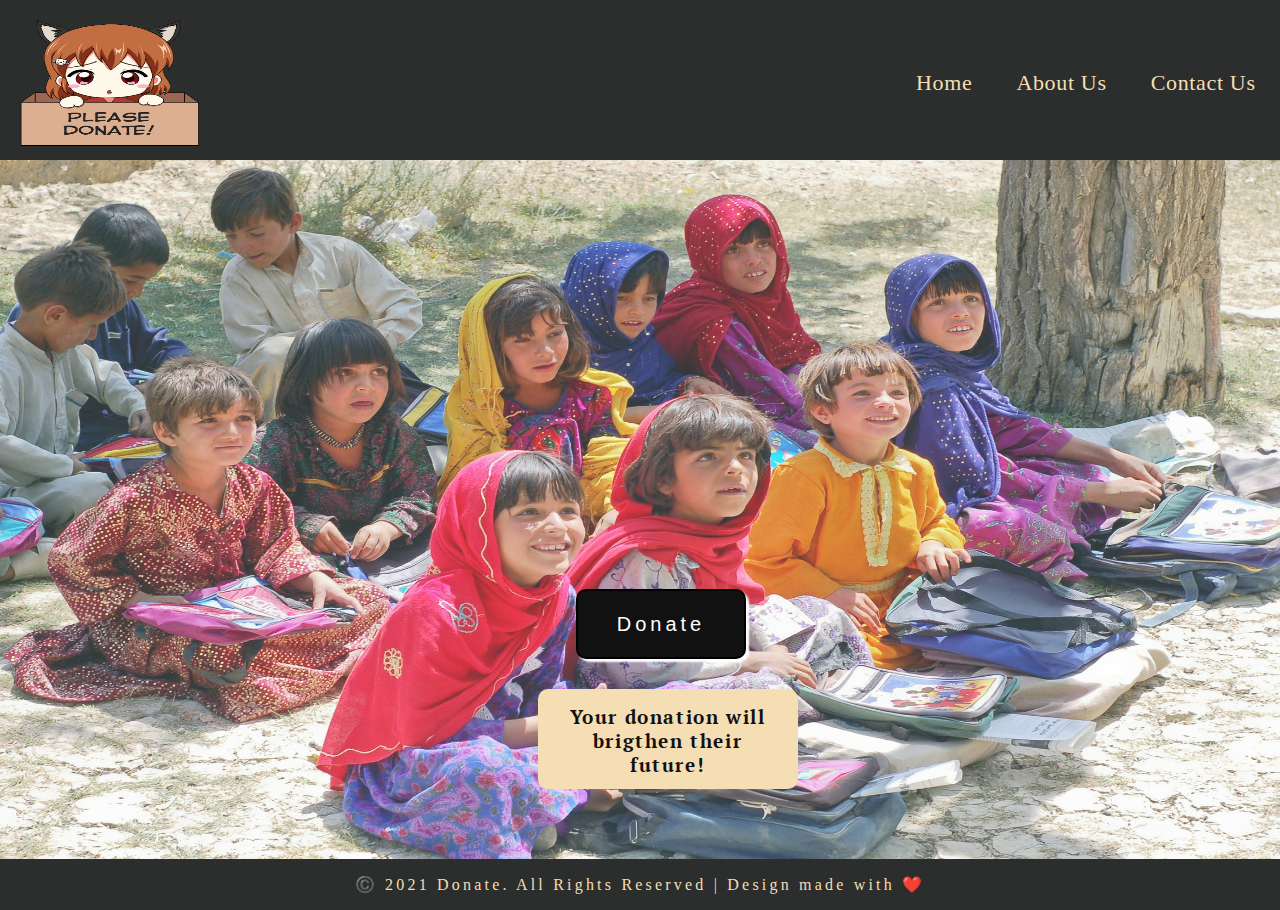
==== index.html @ 9c0eafb1 "new changes" ====
<!DOCTYPE html>
<html lang="en">
<head>
    <meta charset="UTF-8">
    <meta http-equiv="X-UA-Compatible" content="IE=edge">
    <meta name="viewport" content="width=device-width, initial-scale=1.0">
    <title>Donate</title>
    <link rel="stylesheet" href="styles.css">
    <!-- favicon -->
    <link rel="icon" href="images/logo.png">
    <!-- fonts -->
    <link rel="preconnect" href="https://fonts.gstatic.com">
    <link href="https://fonts.googleapis.com/css2?family=PT+Serif:ital@1&display=swap" rel="stylesheet">
</head>
<body>
    <!-- navbar -->
    <nav>
        <div class="container">
            <img class="logo" src="images/logo.png" alt="logo">
            <ul class="navbar">
                <li><a href="#index">Home</a></li>
                <li><a href="https://www.google.com">About Us</a></li></li>
                <li><a href="https://www.google.com">Contact Us</a></li></li>
            </ul>
        </div>
    </nav>

    <!-- main section -->
    <div class="main">
        <img class="wallpaper" src="images/Educate.jpeg" alt="educate wallpaper">
        <button class="btn" onclick="location.href='donate.html'">Donate</button>
        <div class="text-container">
            <h3>Your donation will brigthen their future!</h3>
            
        </div>

    </div>

    <!-- footer -->
    <footer>
        <div class="footer">
            <p>©️ 2021 Donate. All Rights Reserved | Design made with ❤️</p>
        </div>
        
    </footer>
</body>
</html>
---- styles.css ----
*{
    margin: 0;
    padding: 0;
    box-sizing: border-box;
    overflow-x: hidden;
}

/* navbar */
nav {
    background-color: #2b2e2c;
    height: 160px;

}

.container {
    position: relative;
    background-color: #2b2e2c;
}

.logo{
    height: 14vh;
    width: 14vw;
    margin: 20px;
}

.navbar {
    display: inline-block;
    position: absolute;
    top: 50px;
    left: 70%;
}
ul {
    /* border: white 2px solid; */
    width: 400px;
}

li {
    display: inline-flex;
    font-size: 22px;
    padding: 20px;
    letter-spacing: 0.03em; 
}

a {
    color: wheat;
    text-decoration: none;
}  

a:hover {
    text-decoration: underline;
}

/* main section */
.main{
    text-align: center;
    position: relative;

}
.wallpaper {
    opacity: 80%;
    max-width: 100%;
    margin-bottom: -5px;
    height: 700px;
    width: 100%;

}

.btn {
    display: block;
    position: absolute;
    bottom: 200px;
    left: 45%;
    text-align: center;
    padding: 1em ;
    color: white;
    background-color: #111;
    border-radius: 10px;
    border: 2px solid black;
    width: 170px;
    height: 70px;
    font-size: 20px;
    letter-spacing: 0.02sem;
    box-shadow: 3px 3px 2px #fff;
    letter-spacing: 0.2em;

}

.btn:hover {
    background-color: #2b2e2c;
    border: #2b2e2c 2px solid;
}

.text-container {
    display: block;
    position: absolute;
    bottom: 70px;
    left: 42%;
    font-family: 'PT Serif', serif;
    letter-spacing: 0.1em;
    font: 25px;
    background-color: wheat;
    color: #111;
    padding: 1em 2em;
    height: 100px;
    width: 260px;
    z-index: 2;
    margin-top: -130px;
    border-radius: 10px;
}

/* footer */
.footer {
    text-align: center;
    background-color: #2b2e2c;
    color: wheat;
    padding: 1em;
    letter-spacing: 0.2em;;

}
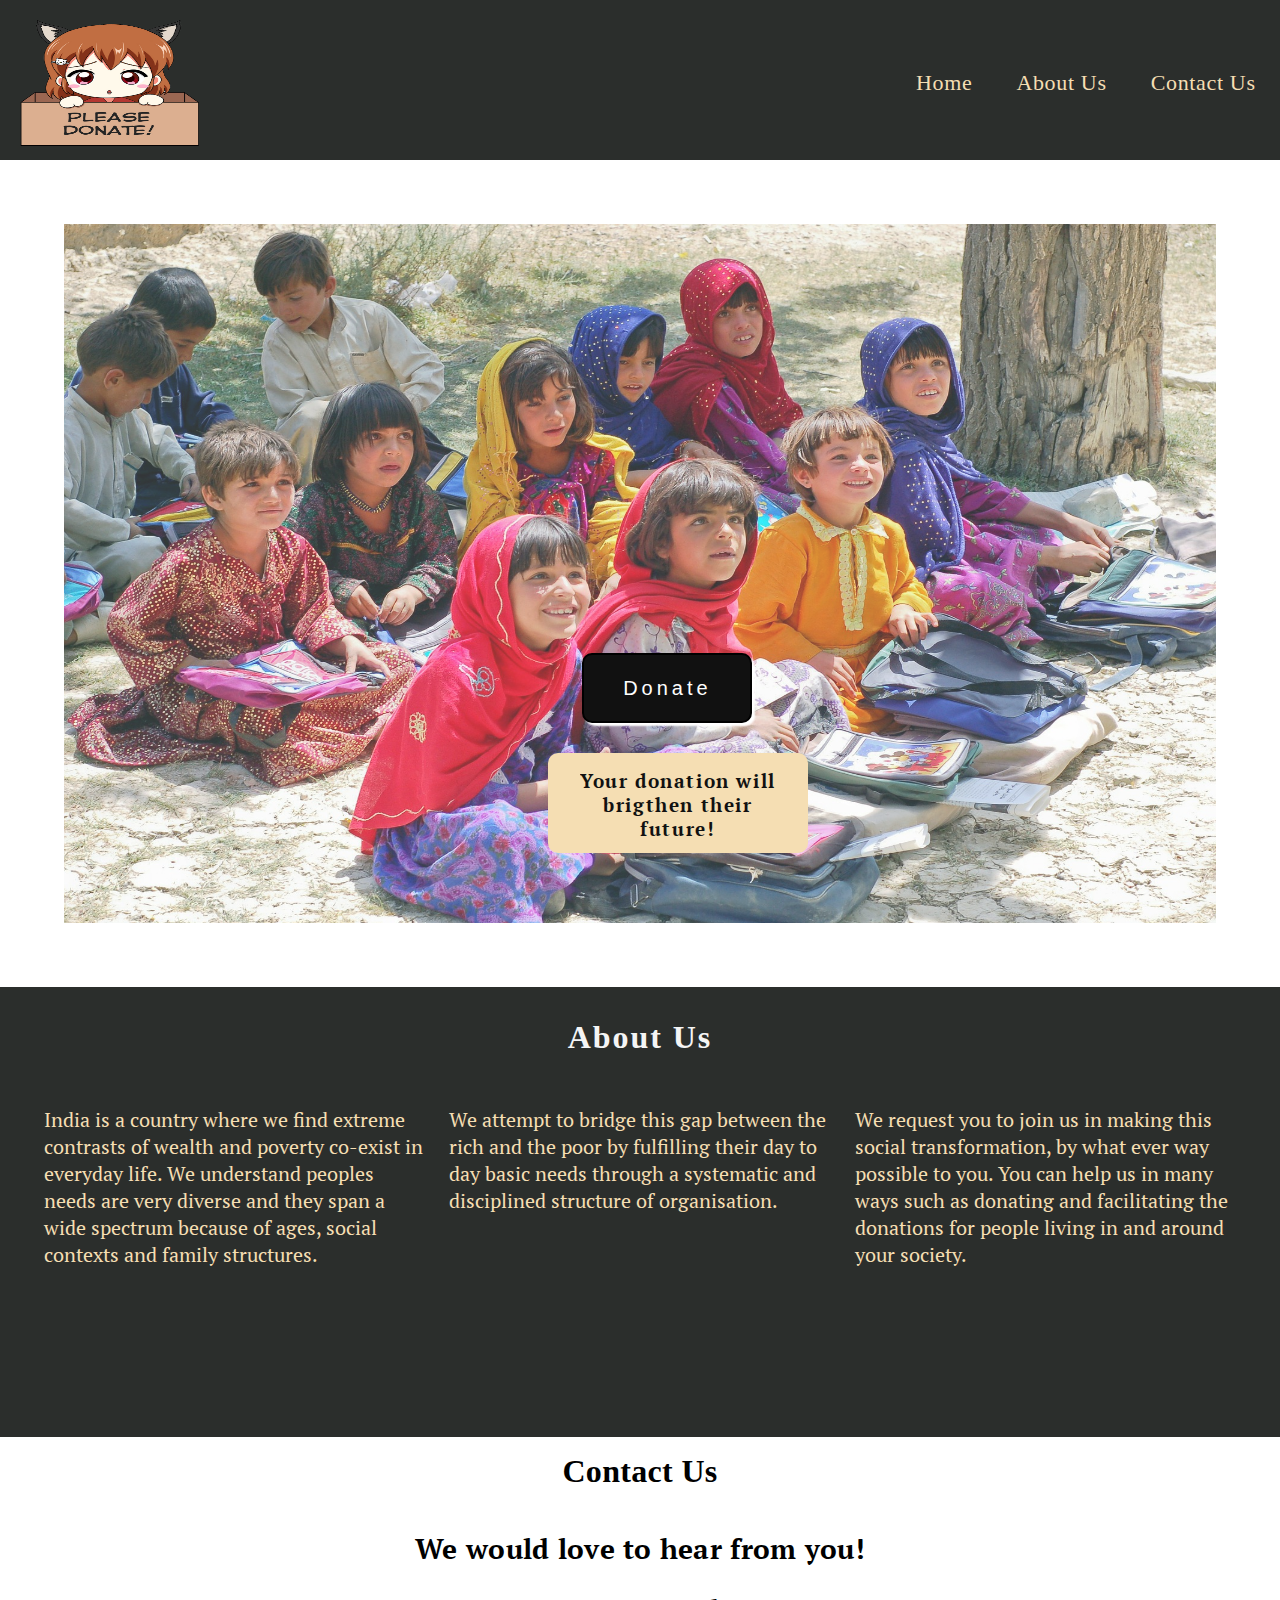
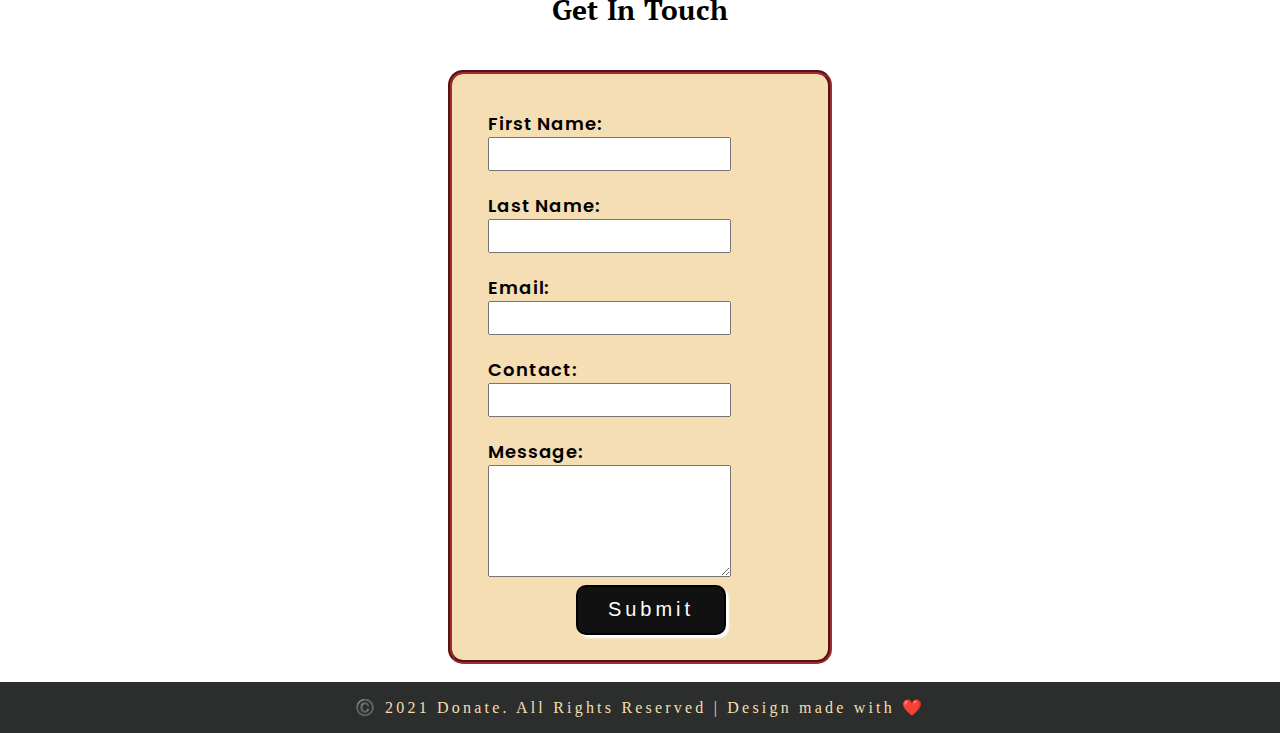
==== commit 49ad5c10: "new changes" ====
--- a/index.html
+++ b/index.html
@@ -11,16 +11,19 @@
     <!-- fonts -->
     <link rel="preconnect" href="https://fonts.gstatic.com">
     <link href="https://fonts.googleapis.com/css2?family=PT+Serif:ital@1&display=swap" rel="stylesheet">
+    <link href="https://fonts.googleapis.com/css2?family=Poppins:wght@300&display=swap" rel="stylesheet">
 </head>
 <body>
     <!-- navbar -->
     <nav>
         <div class="container">
-            <img class="logo" src="images/logo.png" alt="logo">
+            <a href="index.html">
+                <img class="logo" src="images/logo.png" alt="logo">
+            </a>
             <ul class="navbar">
-                <li><a href="#index">Home</a></li>
-                <li><a href="https://www.google.com">About Us</a></li></li>
-                <li><a href="https://www.google.com">Contact Us</a></li></li>
+                <li><a href="index.html">Home</a></li>
+                <li><a href="#aboutus">About Us</a></li></li>
+                <li><a href="#contactus">Contact Us</a></li></li>
             </ul>
         </div>
     </nav>
@@ -30,10 +33,50 @@
         <img class="wallpaper" src="images/Educate.jpeg" alt="educate wallpaper">
         <button class="btn" onclick="location.href='donate.html'">Donate</button>
         <div class="text-container">
-            <h3>Your donation will brigthen their future!</h3>
+            <h3>Your donation will brigthen their future!</h3> 
+        </div>
+    </div>
+
+    <!-- about us section -->
+    <div id="aboutus">
+        <h1>About Us</h1>
+        <div class="row">
+            <p>India is a country where we find extreme contrasts of wealth and poverty co-exist in everyday life. We understand peoples needs are very diverse and they span a wide spectrum because of ages, social contexts and family structures. </p>
             
+            <p>We attempt to bridge this gap between the rich and the poor by fulfilling their day to day basic needs through a systematic and disciplined structure of organisation.</p>
+
+            <p>We request you to join us in making this social transformation, by what ever way possible to you. You can help us in many ways such as donating and facilitating the donations for people living in and around your society.</p> 
         </div>
+    </div>
 
+    <!-- contact us section -->
+    <div id="contactus">
+        <h1 class="contactus">Contact Us</h1>
+        <div>
+            <h2 class="contactus caption">We would love to hear from you!</h2>
+            <p class="contactus caption">Get In Touch</p>
+            <form action="#" id="form">
+                <div class="form-container">
+                    <label class="label"> First Name:</label><br>
+                    <input type="text" name="firstname" class="text" required><br><br>
+                    <label class="label"> Last Name: </label><br>
+                    <input type="text" name="lastname" class="text" required><br><br>
+                    <label class="label"> Email: </label><br>
+                    <input type="email" name="email" class="text" required><br><br>
+                    <label class="label"> Contact: </label><br>
+                    <input type="number" name="contact" class="text" required><br><br>
+                    <label class="label"> Message: </label><br>   
+                    <textarea name="message" cols="30" rows="4" class="text"></textarea><br><br>
+                    <br>
+                    <input type="submit" name="submit" class="btn form-btn">
+                    
+                    
+                    
+                    
+                </div>
+            </form>
+
+        </div>
     </div>
 
     <!-- footer -->
--- a/styles.css
+++ b/styles.css
@@ -116,4 +116,116 @@
     padding: 1em;
     letter-spacing: 0.2em;;
 
-}+}
+
+.main {
+    text-align: center;
+    margin: 4em;
+}
+
+.main h1{
+    padding-top: 5px;
+    letter-spacing: 0.11em;
+    font-family: sans-serif;
+}
+
+
+
+/* payment button */
+#pay-button {
+    text-align: center; /* aligns horizontally */
+    display:  inline-flex;
+    border: darkblue 4px solid;
+    border-radius: 5px;
+    margin: 26vh 43vw;
+}
+
+/* about us  section */
+#aboutus {
+    padding: 2em;
+    /* border: 3px solid brown;    */
+    background-color: #2b2e2c; 
+    color: wheat;
+    height: 50vh;  
+}
+
+#aboutus h1{
+    text-align: center;
+    margin-bottom: 30px;
+    letter-spacing: 0.06em;
+    color: whitesmoke;
+}
+
+.row {
+    display: flex;
+    /* border: 3px solid green; */
+}
+.row p{
+    flex-direction: column;
+    width: 33.33%;
+    padding: 1em 12px;
+    font-size: 20px;
+    font-family: 'PT Serif', serif;
+}
+
+/* contact us section */
+.caption {
+    font-family: 'PT Serif', serif;
+    /* font-family: 'Poppins', sans-serif; */
+    font-size: 28px;
+    font-weight: bold;
+
+}
+
+.contactus {
+    letter-spacing: 0.01em;
+    text-align: center;
+    margin: 0.5em;
+    padding-bottom: 10px;
+    font-weight: 900;
+    /* border: mediumslateblue 4px groove; */
+}
+
+#form {
+    position: relative;
+}
+
+.form-container {
+    margin: 1em auto;
+    background-color: wheat;
+    border: brown 4px groove; 
+    border-radius: 15px;
+    padding: 2em;
+    width: 30%;
+    font-size: 18px;
+    
+}
+
+.label {
+    font-family: 'Poppins', sans-serif;
+    letter-spacing: 0.05em;
+    font-weight: 600;
+}
+
+.text {
+    font-size: 18px;
+    width: 80%;
+    padding: 0.08em;
+    font-family: 'Poppins', sans-serif;
+}
+
+.form-btn {
+    position: absolute;
+    top: 82%;
+    right: 5%;
+    text-align: center;
+    margin: 0.8em 0;
+    right: 70%;
+    height: 50px;
+    width: 150px;
+    padding: 10px 5px;
+    border-radius: 10px;
+    box-shadow:3px 3px 2px rgb(255, 255, 255); 
+
+}
+
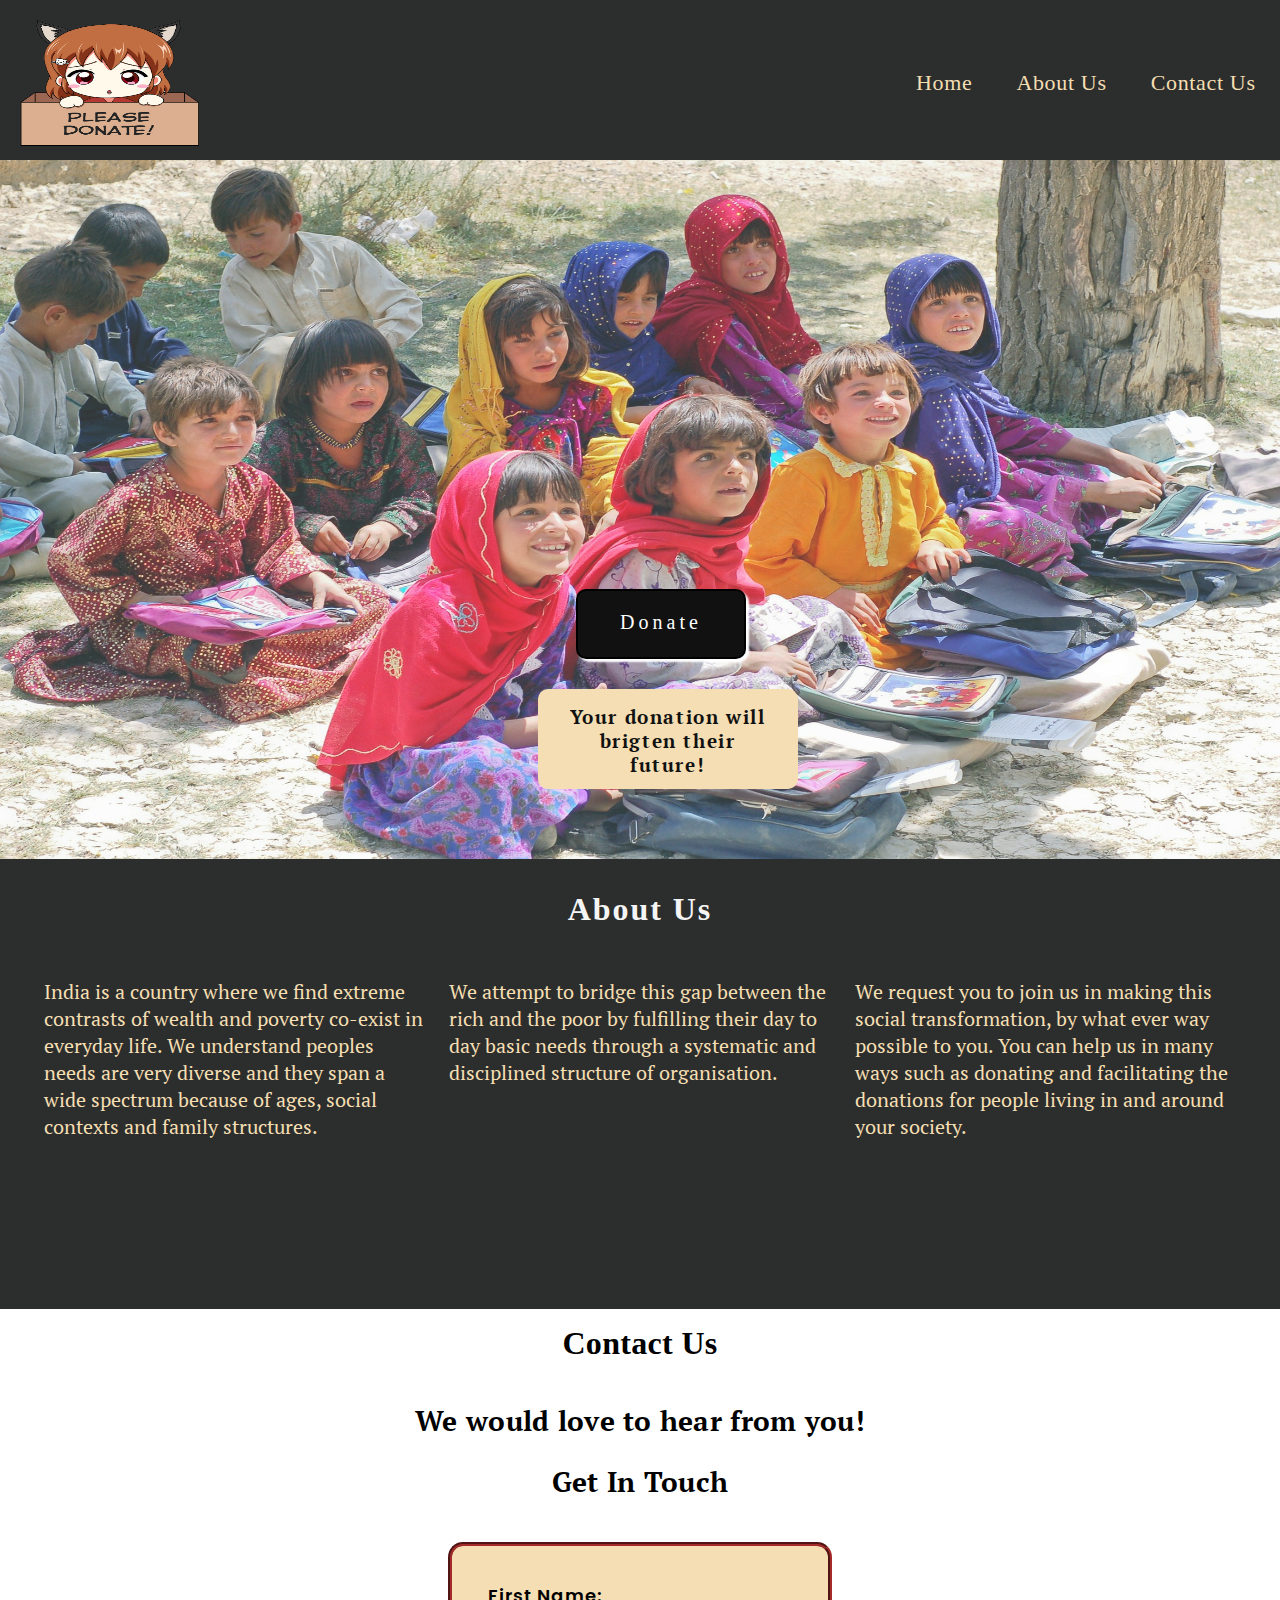
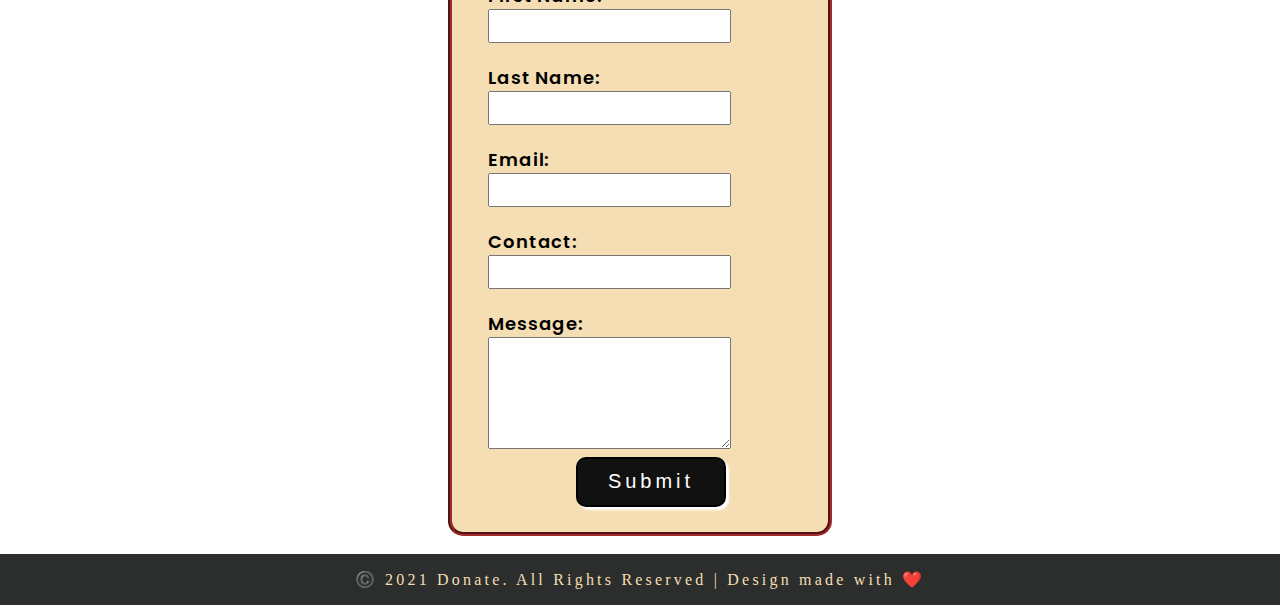
==== commit 62d86013: "made responsive" ====
--- a/index.html
+++ b/index.html
@@ -31,9 +31,10 @@
     <!-- main section -->
     <div class="main">
         <img class="wallpaper" src="images/Educate.jpeg" alt="educate wallpaper">
-        <button class="btn" onclick="location.href='donate.html'">Donate</button>
+        <a href="https://rzp.io/l/RuIrf6bOf" class="btn">Donate</a>
+        <!-- <button class="btn" onclick="location.href='https://rzp.io/l/RuIrf6bOf'">Donate</button> -->
         <div class="text-container">
-            <h3>Your donation will brigthen their future!</h3> 
+            <h3>Your donation will brigten their future!</h3> 
         </div>
     </div>
 
@@ -69,10 +70,6 @@
                     <textarea name="message" cols="30" rows="4" class="text"></textarea><br><br>
                     <br>
                     <input type="submit" name="submit" class="btn form-btn">
-                    
-                    
-                    
-                    
                 </div>
             </form>
 
--- a/styles.css
+++ b/styles.css
@@ -29,6 +29,7 @@
     top: 50px;
     left: 70%;
 }
+
 ul {
     /* border: white 2px solid; */
     width: 400px;
@@ -118,12 +119,12 @@
 
 }
 
-.main {
+.main1 {
     text-align: center;
     margin: 4em;
 }
 
-.main h1{
+.main1 h1{
     padding-top: 5px;
     letter-spacing: 0.11em;
     font-family: sans-serif;
@@ -142,6 +143,7 @@
 
 /* about us  section */
 #aboutus {
+    overflow-y: hidden;
     padding: 2em;
     /* border: 3px solid brown;    */
     background-color: #2b2e2c; 
@@ -229,3 +231,154 @@
 
 }
 
+/* Responsive  */
+/* @media screen and (min-width: 1230px) {
+    .container {
+        width: 100%;
+    }
+} */
+
+@media screen and (width: 375px) {
+    .wallpaper {
+        width: 369px;
+    }
+
+    .btn {
+        display: block;
+        position: absolute;
+        bottom: 200px;
+        left: 30%;
+        text-align: center;
+        padding: 0.5em ;
+        color: white;
+        background-color: #111;
+        border-radius: 10px;
+        border: 2px solid black;
+        width: 135px;
+        height: 55px;
+        font-size: 20px;
+        letter-spacing: 0.02sem;
+        box-shadow: 3px 3px 2px #fff;
+        letter-spacing: 0.2em;
+    
+    }
+    
+    .btn:hover {
+        background-color: #2b2e2c;
+        border: #2b2e2c 2px solid;
+    }
+
+    .text-container {
+        display: block;
+        position: absolute;
+        bottom: 70px;
+        left: 16%;
+        font-family: 'PT Serif', serif;
+        letter-spacing: 0.1em;
+        font: 23px;
+        background-color: wheat;
+        color: #111;
+        padding: 1em 1em;
+        height: 80px;
+        width: 260px;
+        z-index: 2;
+        margin-top: -130px;
+        border-radius: 10px;
+    }
+
+    /* about us  section */
+    #aboutus {
+        overflow-y: hidden;
+        padding: 2em;
+        /* border: 3px solid brown;    */
+        background-color: #2b2e2c; 
+        color: wheat;
+        height: 70vh;  
+    }
+
+    #aboutus h1{
+        text-align: center;
+        margin-bottom: 30px;
+        letter-spacing: 0.06em;
+        color: whitesmoke;
+    }
+
+    .row {
+        display: block;
+        /* border: 3px solid green; */
+    }
+    .row p{
+    
+        /* flex-direction: row; */
+        width: 100%;
+        height: 100%;
+        padding: 1em 12px;
+        font-size: 15px;
+        font-family: 'PT Serif', serif;
+    }
+
+    /* contact us section */
+    .caption {
+        font-family: 'PT Serif', serif;
+        /* font-family: 'Poppins', sans-serif; */
+        font-size: 20px;
+        font-weight: bold;
+
+    }
+
+    .contactus {
+        letter-spacing: 0.01em;
+        text-align: center;
+        margin: 0.5em;
+        padding-bottom: 5px;
+        font-weight: 900;
+        /* border: mediumslateblue 4px groove; */
+    }
+
+    #form {
+        position: relative;
+    }
+
+    .form-container {
+        margin: 1em auto;
+        background-color: wheat;
+        border: brown 4px groove; 
+        border-radius: 15px;
+        padding: 2em;
+        width: 80%;
+        font-size: 18px;
+        
+    }
+
+    .label {
+        font-family: 'Poppins', sans-serif;
+        letter-spacing: 0.05em;
+        font-weight: 600;
+    }
+    
+    .text {
+        font-size: 18px;
+        width: 80%;
+        padding: 0.08em;
+        font-family: 'Poppins', sans-serif;
+        
+    }
+    
+    .form-btn {
+        position: absolute;
+        top: 82%;
+        right: 5%;
+        text-align: center;
+        margin: 0.8em 0;
+        right: 70%;
+        height: 40px;
+        width: 110px;
+        font-size: 18px;
+        padding: 5px 3px;
+        border-radius: 5px;
+        box-shadow:3px 3px 2px rgb(255, 255, 255); 
+        margin-top: 1.2em;
+    
+    }
+
+}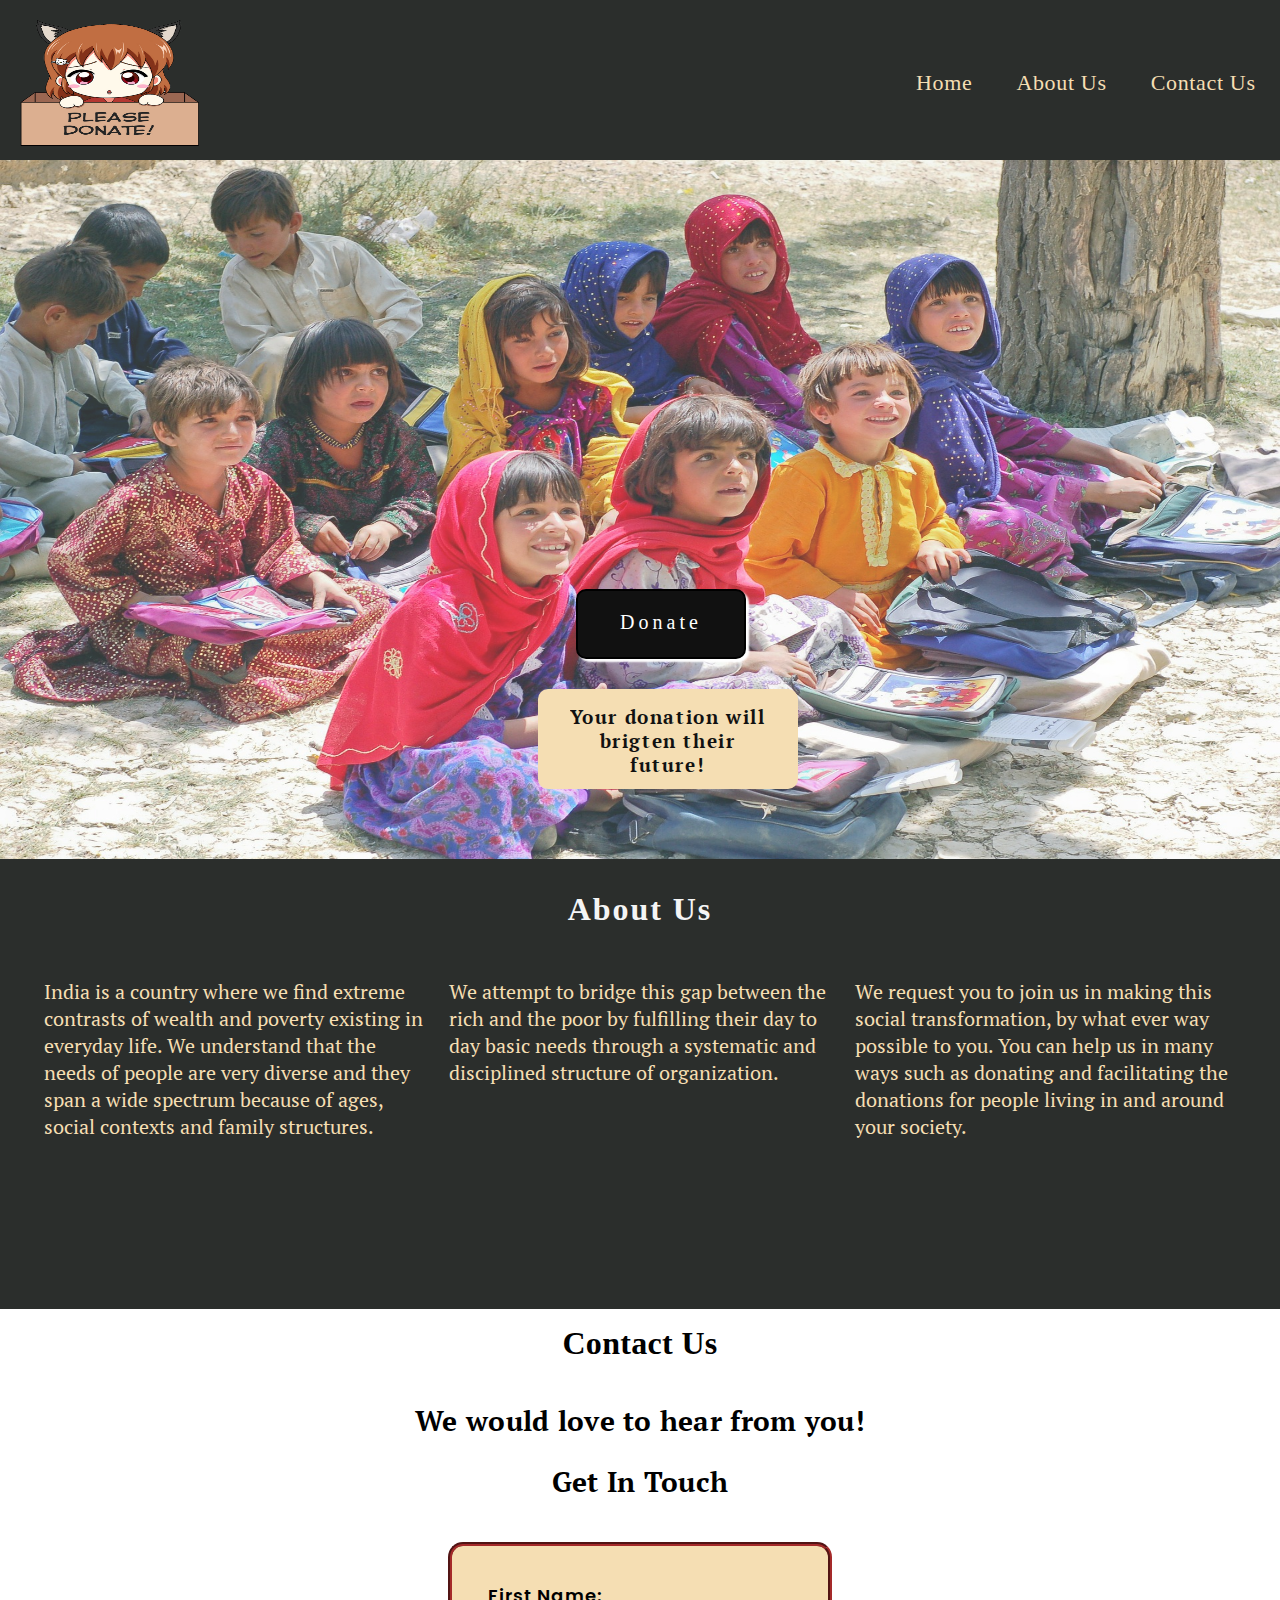
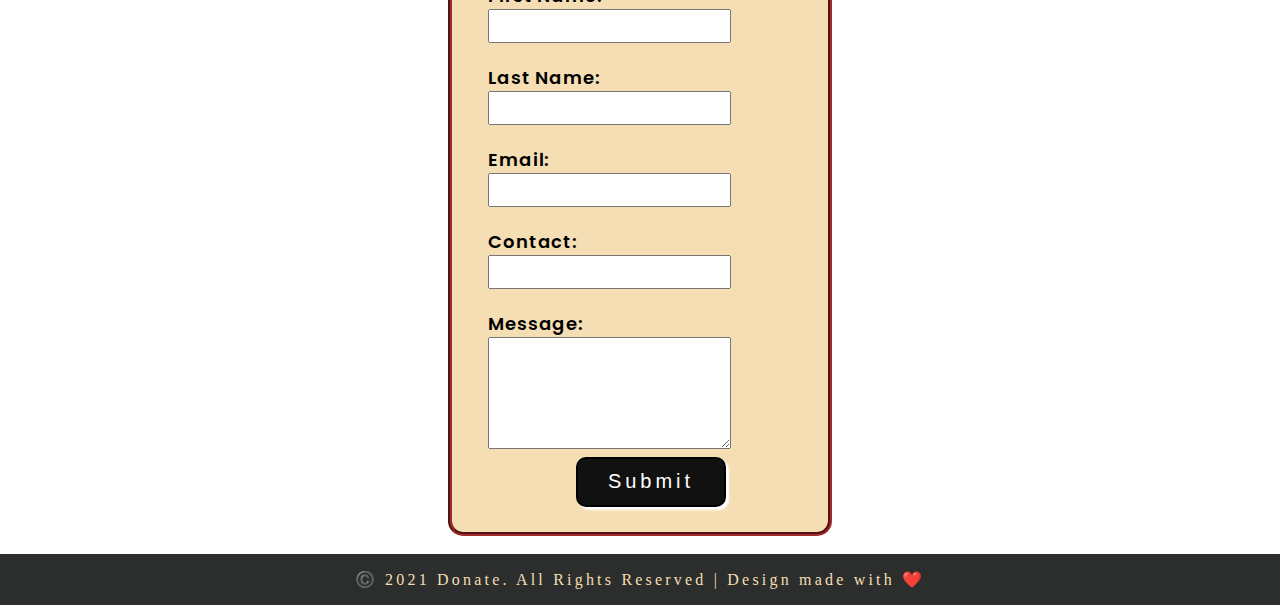
==== commit 574d3e66: "final changes" ====
--- a/index.html
+++ b/index.html
@@ -34,7 +34,7 @@
         <a href="https://rzp.io/l/RuIrf6bOf" class="btn">Donate</a>
         <!-- <button class="btn" onclick="location.href='https://rzp.io/l/RuIrf6bOf'">Donate</button> -->
         <div class="text-container">
-            <h3>Your donation will brigten their future!</h3> 
+            <h3 class="animated infinite heartBeat">Your donation will brigten their future!</h3> 
         </div>
     </div>
 
@@ -42,9 +42,9 @@
     <div id="aboutus">
         <h1>About Us</h1>
         <div class="row">
-            <p>India is a country where we find extreme contrasts of wealth and poverty co-exist in everyday life. We understand peoples needs are very diverse and they span a wide spectrum because of ages, social contexts and family structures. </p>
+            <p>India is a country where we find extreme contrasts of wealth and poverty existing in everyday life. We understand that the needs of people are very diverse and they span a wide spectrum because of ages, social contexts and family structures.</p>
             
-            <p>We attempt to bridge this gap between the rich and the poor by fulfilling their day to day basic needs through a systematic and disciplined structure of organisation.</p>
+            <p>We attempt to bridge this gap between the rich and the poor by fulfilling their day to day basic needs through a systematic and disciplined structure of organization.</p>
 
             <p>We request you to join us in making this social transformation, by what ever way possible to you. You can help us in many ways such as donating and facilitating the donations for people living in and around your society.</p> 
         </div>
--- a/styles.css
+++ b/styles.css
@@ -231,25 +231,50 @@
 
 }
 
-/* Responsive  */
-/* @media screen and (min-width: 1230px) {
-    .container {
-        width: 100%;
-    }
-} */
-
-@media screen and (width: 375px) {
+/* Responsive  for iphoneX ---------------------------------------------------- */
+@media screen and (max-width: 375px) {
     .wallpaper {
         width: 369px;
     }
 
+    /* navbar */
+    .navbar {
+        display: inline-block;
+        position: absolute;
+        top: 50px;
+        left: 25%;
+    }
+
+    ul {
+        /* border: white 2px solid; */
+        width: 300px;
+    }
+
+    li {
+        display: inline-flex;
+        font-size: 18px;
+        padding: 8px;
+        letter-spacing: 0.01em; 
+    }
+
+    a {
+        color: wheat;
+        text-decoration: none;
+    }  
+    
+    a:hover {
+        text-decoration: underline;
+    }
+    
+
+    /* donate button */
     .btn {
         display: block;
         position: absolute;
         bottom: 200px;
         left: 30%;
         text-align: center;
-        padding: 0.5em ;
+        padding: 0.5em;
         color: white;
         background-color: #111;
         border-radius: 10px;
@@ -273,34 +298,24 @@
         position: absolute;
         bottom: 70px;
         left: 16%;
-        font-family: 'PT Serif', serif;
         letter-spacing: 0.1em;
         font: 23px;
-        background-color: wheat;
-        color: #111;
         padding: 1em 1em;
         height: 80px;
         width: 260px;
-        z-index: 2;
         margin-top: -130px;
         border-radius: 10px;
     }
 
     /* about us  section */
     #aboutus {
-        overflow-y: hidden;
         padding: 2em;
-        /* border: 3px solid brown;    */
-        background-color: #2b2e2c; 
-        color: wheat;
         height: 70vh;  
     }
 
     #aboutus h1{
-        text-align: center;
         margin-bottom: 30px;
         letter-spacing: 0.06em;
-        color: whitesmoke;
     }
 
     .row {
@@ -314,25 +329,17 @@
         height: 100%;
         padding: 1em 12px;
         font-size: 15px;
-        font-family: 'PT Serif', serif;
     }
 
     /* contact us section */
     .caption {
-        font-family: 'PT Serif', serif;
-        /* font-family: 'Poppins', sans-serif; */
         font-size: 20px;
-        font-weight: bold;
-
     }
 
     .contactus {
         letter-spacing: 0.01em;
-        text-align: center;
         margin: 0.5em;
         padding-bottom: 5px;
-        font-weight: 900;
-        /* border: mediumslateblue 4px groove; */
     }
 
     #form {
@@ -341,44 +348,211 @@
 
     .form-container {
         margin: 1em auto;
-        background-color: wheat;
-        border: brown 4px groove; 
         border-radius: 15px;
         padding: 2em;
         width: 80%;
         font-size: 18px;
-        
     }
 
     .label {
-        font-family: 'Poppins', sans-serif;
         letter-spacing: 0.05em;
-        font-weight: 600;
     }
     
     .text {
         font-size: 18px;
         width: 80%;
         padding: 0.08em;
-        font-family: 'Poppins', sans-serif;
-        
     }
     
     .form-btn {
         position: absolute;
         top: 82%;
         right: 5%;
-        text-align: center;
         margin: 0.8em 0;
         right: 70%;
         height: 40px;
         width: 110px;
         font-size: 18px;
         padding: 5px 3px;
-        border-radius: 5px;
-        box-shadow:3px 3px 2px rgb(255, 255, 255); 
+        border-radius: 5px; 
         margin-top: 1.2em;
     
     }
 
-}+}
+
+/* Responsive for android ---------------------------------*/
+@media(max-width: 360px) {
+    .wallpaper {
+        width: 356px;  
+    }
+
+    /* about us  section */
+    #aboutus {
+        padding: 2em;
+        height: 75vh;  
+    }
+
+    #aboutus h1{
+        margin-bottom: 20px;
+        letter-spacing: 0.06em;
+    }
+
+    .row {
+        display: block;
+        /* border: 3px solid green; */
+    }
+    .row p{
+    
+        /* flex-direction: row; */
+        width: 100%;
+        height: 100%;
+        padding: 1em 12px;
+        font-size: 13px;
+    }
+}
+
+/* Responsive for pixel2 */
+@media screen and (width: 411px) {
+    .wallpaper {
+        width: 405px;
+    }
+    /* navbar */
+    .navbar {
+        display: inline-block;
+        position: absolute;
+        top: 50px;
+        left: 28%;
+    }
+
+    ul {
+        /* border: white 2px solid; */
+        width: 300px;
+    }
+
+    li {
+        display: inline-flex;
+        font-size: 18px;
+        padding: 8px;
+        letter-spacing: 0.01em; 
+    }
+
+    /* donate button */
+    .btn {
+        display: block;
+        position: absolute;
+        bottom: 200px;
+        left: 30%;
+        text-align: center;
+        padding: 0.5em;
+        color: white;
+        background-color: #111;
+        border-radius: 10px;
+        border: 2px solid black;
+        width: 135px;
+        height: 55px;
+        font-size: 20px;
+        letter-spacing: 0.02sem;
+        box-shadow: 3px 3px 2px #fff;
+        letter-spacing: 0.2em;
+    
+    }
+    
+    .btn:hover {
+        background-color: #2b2e2c;
+        border: #2b2e2c 2px solid;
+    }
+
+    .text-container {
+        display: block;
+        position: absolute;
+        bottom: 70px;
+        left: 16%;
+        letter-spacing: 0.1em;
+        font: 23px;
+        padding: 1em 1em;
+        height: 80px;
+        width: 260px;
+        margin-top: -130px;
+        border-radius: 10px;
+    }
+
+    /* about us  section */
+    #aboutus {
+        padding: 2em;
+        height: 70vh;  
+    }
+
+    #aboutus h1{
+        margin-bottom: 30px;
+        letter-spacing: 0.06em;
+    }
+
+    .row {
+        display: block;
+        /* border: 3px solid green; */
+    }
+    .row p{
+    
+        /* flex-direction: row; */
+        width: 100%;
+        height: 100%;
+        padding: 1em 12px;
+        font-size: 15px;
+    }
+
+    /* contact us section */
+    .caption {
+        font-size: 20px;
+    }
+
+    .contactus {
+        letter-spacing: 0.01em;
+        margin: 0.5em;
+        padding-bottom: 5px;
+    }
+
+    #form {
+        position: relative;
+    }
+
+    .form-container {
+        margin: 1em auto;
+        border-radius: 15px;
+        padding: 2em;
+        width: 80%;
+        font-size: 18px;
+    }
+
+    .label {
+        letter-spacing: 0.05em;
+    }
+    
+    .text {
+        font-size: 18px;
+        width: 80%;
+        padding: 0.08em;
+    }
+    
+    .form-btn {
+        position: absolute;
+        top: 82%;
+        right: 5%;
+        margin: 0.8em 0;
+        right: 70%;
+        height: 40px;
+        width: 110px;
+        font-size: 18px;
+        padding: 5px 3px;
+        border-radius: 5px; 
+        margin-top: 1.2em;
+    
+    }
+
+}
+
+
+
+
+
+
